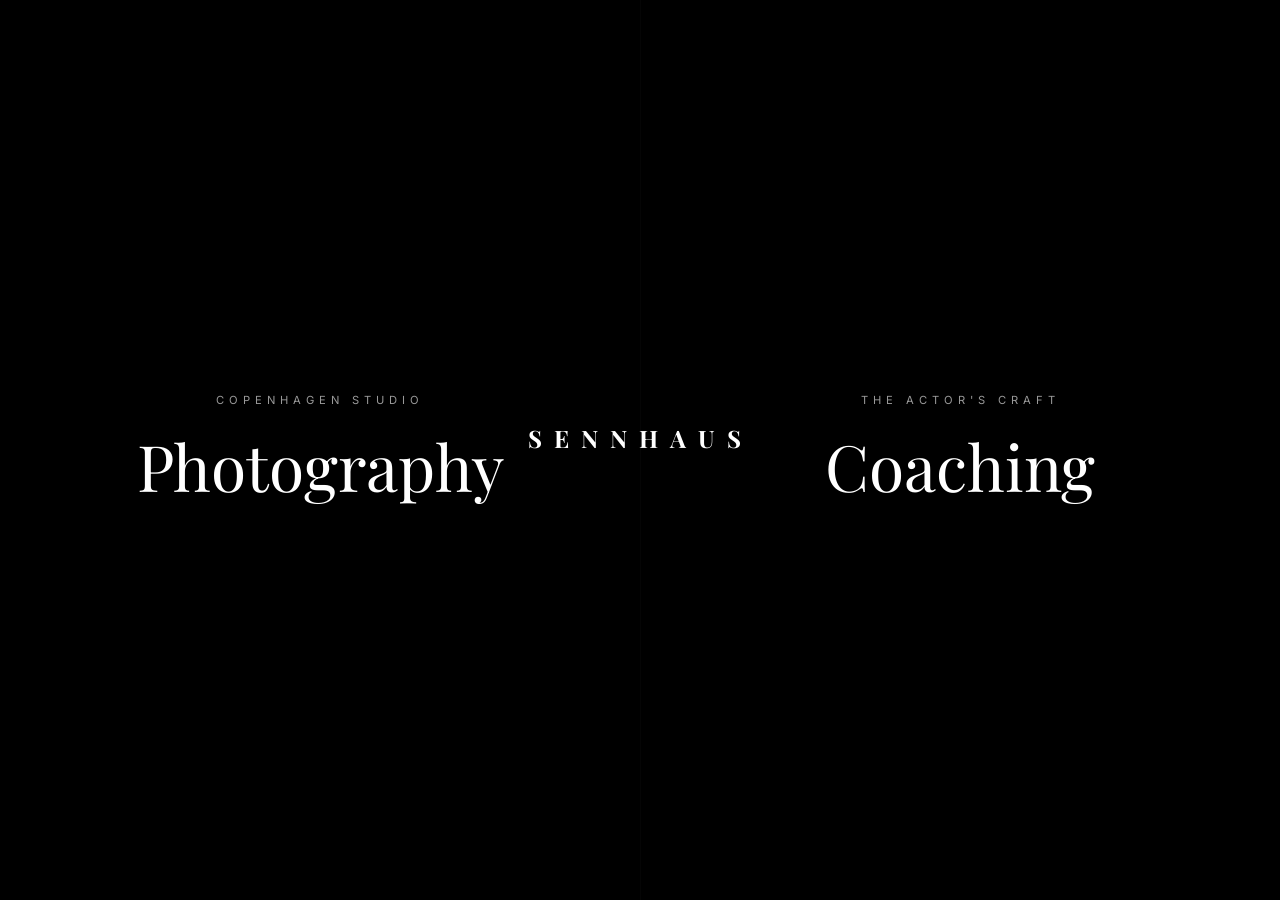
==== index.html @ 3a1277fb "Create index.html" ====
<!DOCTYPE html>
<html lang="en">
<head>
    <meta charset="UTF-8">
    <meta name="viewport" content="width=device-width, initial-scale=1.0">
    <title>Sennhaus | David Senn - Copenhagen</title>
    
    <link href="https://fonts.googleapis.com/css2?family=Playfair+Display:wght@400;700&family=Inter:wght@300;400;600&display=swap" rel="stylesheet">

    <style>
        :root {
            /* WARM PROFESSIONAL THEME */
            --primary-dark: #1B2621;   
            --bg-warm: #FDFCF0;        
            --accent-brass: #C5A880;   
            --accent-terracotta: #CD5C5C; 
            --text-main: #2A2A2A;
            --text-light: #FDFCF0;

            /* The "Luxury" Easing - Extremely slow start and finish */
            --ease-luxury: cubic-bezier(0.85, 0, 0.15, 1);
            --transition-main: 1.4s var(--ease-luxury);
            
            --theme-bg: var(--bg-warm);
            --theme-text: var(--text-main);
            --theme-accent: var(--accent-brass);
        }

        body.photography-mode { --theme-bg: var(--primary-dark); --theme-text: var(--text-light); --theme-accent: var(--accent-brass); }
        body.coaching-mode { --theme-bg: var(--bg-warm); --theme-text: var(--text-main); --theme-accent: var(--accent-terracotta); }

        * { margin: 0; padding: 0; box-sizing: border-box; }
        body { font-family: 'Inter', sans-serif; background-color: var(--theme-bg); color: var(--theme-text); transition: background-color 1.2s ease; overflow-x: hidden; }

        /* --- THE CINEMATIC GATEWAY --- */
        #gateway {
            display: flex; height: 100vh; width: 100%; position: fixed; top: 0; left: 0; z-index: 4000;
            background: #000; transition: transform 1.6s var(--ease-luxury);
        }

        /* Fixed logo behavior */
        .gateway-brand {
            position: absolute; top: 50%; left: 50%; transform: translate(-50%, -50%);
            z-index: 4005; pointer-events: none; text-align: center;
            transition: all var(--transition-main);
        }
        .gateway-brand h1 {
            font-family: 'Playfair Display', serif; font-size: 1.5rem; color: white;
            letter-spacing: 12px; text-transform: uppercase;
        }

        /* Move logo when hovering sides */
        #gateway:has(.photo-side:hover) .gateway-brand { transform: translate(15%, -50%); opacity: 0.3; }
        #gateway:has(.coach-side:hover) .gateway-brand { transform: translate(-115%, -50%); opacity: 0.3; }

        .gateway-side {
            flex: 1; position: relative; display: flex; flex-direction: column; 
            justify-content: center; align-items: center; cursor: pointer; overflow: hidden;
            transition: flex var(--transition-main);
        }
        .gateway-side:hover { flex: 1.6; }

        .gate-bg {
            position: absolute; top: 0; left: 0; width: 100%; height: 100%;
            background-size: cover; background-position: center;
            transition: transform var(--transition-main), filter var(--transition-main);
            z-index: 1; filter: brightness(0.4) grayscale(100%);
        }
        .gateway-side:hover .gate-bg { transform: scale(1.1); filter: brightness(0.6) grayscale(0%); }

        .gate-content { position: relative; z-index: 2; text-align: center; color: white; }
        .gate-content p { text-transform: uppercase; letter-spacing: 5px; font-size: 0.7rem; margin-bottom: 1rem; opacity: 0.6; }
        .gate-content h2 { font-family: 'Playfair Display', serif; font-size: 4rem; font-weight: 400; }

        .photo-side .gate-bg { background-image: url('https://images.unsplash.com/photo-1492633423870-43d1cd2775eb?auto=format&fit=crop&w=1600&q=80'); }
        .coach-side .gate-bg { background-image: url('https://images.unsplash.com/photo-1507679799987-c73779587ccf?auto=format&fit=crop&w=1600&q=80'); border-left: 1px solid rgba(255,255,255,0.05); }

        /* --- DYNAMIC NAVIGATION --- */
        nav {
            position: fixed; top: 0; width: 100%; z-index: 3000;
            padding: 2.5rem 4rem; display: flex; justify-content: space-between; align-items: center;
            background: var(--theme-bg); border-bottom: 1px solid rgba(128,128,128,0.1);
            opacity: 0; transform: translateY(-20px); transition: 1s var(--ease-luxury);
        }
        nav.visible { opacity: 1; transform: translateY(0); }

        .nav-logo { font-family: 'Playfair Display', serif; font-size: 1.4rem; letter-spacing: 4px; color: var(--theme-accent); font-weight: 700; cursor: pointer; }
        .nav-links { display: flex; list-style: none; gap: 3rem; }
        .nav-links a { text-decoration: none; color: var(--theme-text); font-size: 0.75rem; text-transform: uppercase; letter-spacing: 2px; opacity: 0.5; transition: 0.3s; }
        .nav-links a.active { opacity: 1; color: var(--theme-accent); border-bottom: 1px solid var(--theme-accent); padding-bottom: 5px; }
        .nav-switch { border: 1px solid var(--theme-accent); padding: 8px 20px; border-radius: 2px; font-style: italic; opacity: 1 !important; }

        /* --- PAGE CONTENT POPULATION --- */
        .page-content { display: none; padding: 180px 10% 100px; min-height: 100vh; max-width: 1300px; margin: 0 auto; animation: contentReveal 1.2s var(--ease-luxury); }
        .page-content.active { display: block; }

        @keyframes contentReveal { from { opacity: 0; transform: translateY(40px); } to { opacity: 1; transform: translateY(0); } }

        h1 { font-family: 'Playfair Display', serif; font-size: 4.5rem; margin-bottom: 1.5rem; }
        .intro { font-size: 1.2rem; line-height: 1.8; opacity: 0.8; max-width: 750px; margin-bottom: 5rem; }

        /* Grid layouts */
        .grid-2 { display: grid; grid-template-columns: 1fr 1fr; gap: 60px; margin-bottom: 6rem; }
        .card { padding: 50px; border: 1px solid rgba(128,128,128,0.15); background: rgba(128,128,128,0.02); }
        .card h3 { font-family: 'Playfair Display', serif; font-size: 2rem; margin-bottom: 1rem; }
        .price-tag { color: var(--theme-accent); font-size: 1.6rem; font-family: 'Playfair Display', serif; margin-bottom: 1.5rem; display: block; }
        
        /* Portfolio Section */
        .masonry { columns: 2; column-gap: 20px; }
        .masonry img { width: 100%; margin-bottom: 20px; filter: grayscale(100%); transition: 1s; }
        .masonry img:hover { filter: grayscale(0%); }

        /* Form Styling */
        .booking-form { max-width: 600px; }
        input, select, textarea { 
            width: 100%; padding: 1.2rem; background: transparent; 
            border: 1px solid rgba(128,128,128,0.3); color: var(--theme-text);
            margin-bottom: 1.5rem; font-family: 'Inter';
        }
        button.submit-btn { 
            background: var(--theme-accent); color: white; border: none; 
            padding: 1.2rem 3rem; text-transform: uppercase; letter-spacing: 3px; cursor: pointer;
        }

        footer { padding: 6rem 10% 3rem; text-align: center; opacity: 0.4; font-size: 0.7rem; letter-spacing: 4px; }

        @media (max-width: 900px) { h1 { font-size: 3rem; } .grid-2 { grid-template-columns: 1fr; } .gateway-brand { display: none; } }
    </style>
</head>
<body>

    <div id="gateway">
        <div class="gateway-brand"><h1>Sennhaus</h1></div>
        
        <div class="gateway-side photo-side" onclick="enterEcosystem('photography')">
            <div class="gate-bg"></div>
            <div class="gate-content">
                <p>Copenhagen Studio</p>
                <h2>Photography</h2>
            </div>
        </div>

        <div class="gateway-side coach-side" onclick="enterEcosystem('coaching')">
            <div class="gate-bg"></div>
            <div class="gate-content">
                <p>The Actor's Craft</p>
                <h2>Coaching</h2>
            </div>
        </div>
    </div>

    <nav id="mainNav">
        <div class="nav-logo" onclick="resetToGateway()">SENNHAUS</div>
        <ul class="nav-links" id="navContainer"></ul>
    </nav>

    <main id="p-wing">
        <div id="p-portfolio" class="page-content">
            <h1>Portfolio</h1>
            <p class="intro">Headshots are not about the camera; they are about the connection. My goal is to capture the specific energy that gets you noticed by casting directors across Scandinavia and Europe.</p>
            <div class="masonry">
                <img src="https://images.unsplash.com/photo-1506794778202-cad84cf45f1d?auto=format&fit=crop&w=800&q=80">
                <img src="https://images.unsplash.com/photo-1534528741775-53994a69daeb?auto=format&fit=crop&w=800&q=80">
                <img src="https://images.unsplash.com/photo-1507003211169-0a1dd7228f2d?auto=format&fit=crop&w=800&q=80">
                <img src="https://images.unsplash.com/photo-1544005313-94ddf0286df2?auto=format&fit=crop&w=800&q=80">
            </div>
        </div>

        <div id="p-booking" class="page-content">
            <h1>Book a Session</h1>
            <div class="grid-2">
                <div>
                    <p class="intro">Select your package and preferred month. I will contact you within 24 hours to finalize the date.</p>
                    <div class="card">
                        <h3>The Professional</h3>
                        <span class="price-tag">3.800 DKK</span>
                        <ul style="list-style:none; opacity: 0.7; line-height: 2;">
                            <li>3 Hours Studio & Location</li>
                            <li>Unlimited Wardrobe Changes</li>
                            <li>6 Fine-art Retouched Images</li>
                            <li>Online Preview Gallery</li>
                        </ul>
                    </div>
                </div>
                <form class="booking-form">
                    <input type="text" placeholder="Full Name">
                    <input type="email" placeholder="Email Address">
                    <select>
                        <option>The Essential (2.400 DKK)</option>
                        <option>The Professional (3.800 DKK)</option>
                        <option>The Portfolio (5.500 DKK)</option>
                    </select>
                    <textarea placeholder="Tell me about your casting type or specific goals for this session..." rows="5"></textarea>
                    <button class="submit-btn">Request Session</button>
                </form>
            </div>
        </div>
    </main>

    <main id="c-wing">
        <div id="c-training" class="page-content">
            <h1>Private Coaching</h1>
            <p class="intro">Training is the difference between an audition that 'goes well' and one that 'books.' I work with actors to strip away habit and find the visceral truth of the text.</p>
            <div class="grid-2">
                <div class="card">
                    <h3>Audition Technique</h3>
                    <p style="margin-bottom: 20px;">Break down monologues or scenes with a focus on intention, environment, and relationship.</p>
                    <span class="price-tag">850 DKK / Hour</span>
                </div>
                <div class="card">
                    <h3>Self-Tape Excellence</h3>
                    <p style="margin-bottom: 20px;">A professional studio setting with high-end audio/visuals and an experienced reader/coach.</p>
                    <span class="price-tag">1.200 DKK / 90m</span>
                </div>
            </div>
        </div>
    </main>

    <footer>&copy; 2026 Sennhaus | David Senn | Vesterbro, Copenhagen</footer>

    <script>
        const configs = {
            photography: {
                className: 'photography-mode',
                links: [
                    { text: 'Portfolio', id: 'p-portfolio' },
                    { text: 'Book Session', id: 'p-booking' },
                    { text: 'Acting Coaching →', isSwitch: true, target: 'coaching' }
                ]
            },
            coaching: {
                className: 'coaching-mode',
                links: [
                    { text: 'Training', id: 'c-training' },
                    { text: 'Testimonials', id: 'c-testimonials' },
                    { text: 'Photography →', isSwitch: true, target: 'photography' }
                ]
            }
        };

        function enterEcosystem(eco) {
            const config = configs[eco];
            document.body.className = config.className;
            document.getElementById('gateway').style.transform = 'translateY(-100%)';
            
            setTimeout(() => {
                document.getElementById('mainNav').classList.add('visible');
                buildNav(eco);
                showPage(config.links[0].id);
            }, 600);
        }

        function buildNav(eco) {
            const nav = document.getElementById('navContainer');
            nav.innerHTML = configs[eco].links.map(link => {
                if(link.isSwitch) return `<li><a href="#" class="nav-switch" onclick="enterEcosystem('${link.target}')">${link.text}</a></li>`;
                return `<li><a href="#" id="nav-btn-${link.id}" onclick="showPage('${link.id}')">${link.text}</a></li>`;
            }).join('');
        }

        function showPage(pageId) {
            document.querySelectorAll('.page-content').forEach(p => p.classList.remove('active'));
            document.querySelectorAll('.nav-links a').forEach(a => a.classList.remove('active'));

            const target = document.getElementById(pageId);
            if(target) target.classList.add('active');

            const navBtn = document.getElementById(`nav-btn-${pageId}`);
            if(navBtn) navBtn.classList.add('active');
            window.scrollTo(0,0);
        }

        function resetToGateway() {
            document.getElementById('gateway').style.transform = 'translateY(0)';
            document.getElementById('mainNav').classList.remove('visible');
            document.body.className = '';
        }
    </script>
</body>
</html>
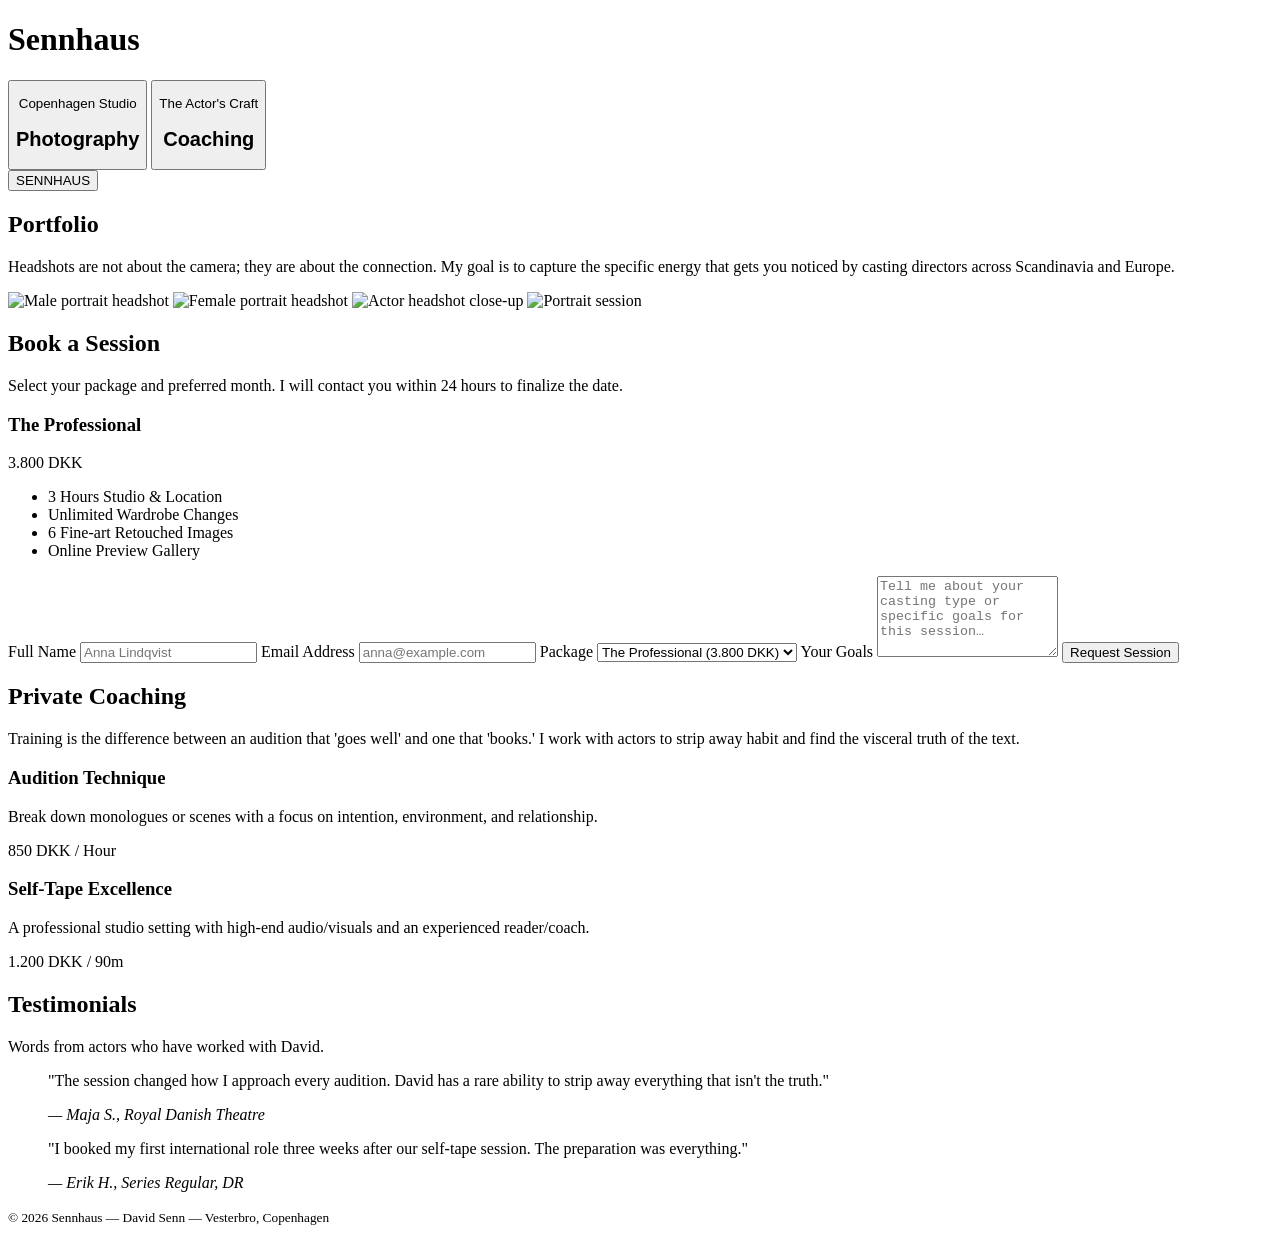
==== commit 306bdbb2: "Add files via upload" ====
--- a/index.html
+++ b/index.html
@@ -3,170 +3,64 @@
 <head>
     <meta charset="UTF-8">
     <meta name="viewport" content="width=device-width, initial-scale=1.0">
-    <title>Sennhaus | David Senn - Copenhagen</title>
-    
-    <link href="https://fonts.googleapis.com/css2?family=Playfair+Display:wght@400;700&family=Inter:wght@300;400;600&display=swap" rel="stylesheet">
-
-    <style>
-        :root {
-            /* WARM PROFESSIONAL THEME */
-            --primary-dark: #1B2621;   
-            --bg-warm: #FDFCF0;        
-            --accent-brass: #C5A880;   
-            --accent-terracotta: #CD5C5C; 
-            --text-main: #2A2A2A;
-            --text-light: #FDFCF0;
-
-            /* The "Luxury" Easing - Extremely slow start and finish */
-            --ease-luxury: cubic-bezier(0.85, 0, 0.15, 1);
-            --transition-main: 1.4s var(--ease-luxury);
-            
-            --theme-bg: var(--bg-warm);
-            --theme-text: var(--text-main);
-            --theme-accent: var(--accent-brass);
-        }
-
-        body.photography-mode { --theme-bg: var(--primary-dark); --theme-text: var(--text-light); --theme-accent: var(--accent-brass); }
-        body.coaching-mode { --theme-bg: var(--bg-warm); --theme-text: var(--text-main); --theme-accent: var(--accent-terracotta); }
-
-        * { margin: 0; padding: 0; box-sizing: border-box; }
-        body { font-family: 'Inter', sans-serif; background-color: var(--theme-bg); color: var(--theme-text); transition: background-color 1.2s ease; overflow-x: hidden; }
-
-        /* --- THE CINEMATIC GATEWAY --- */
-        #gateway {
-            display: flex; height: 100vh; width: 100%; position: fixed; top: 0; left: 0; z-index: 4000;
-            background: #000; transition: transform 1.6s var(--ease-luxury);
-        }
-
-        /* Fixed logo behavior */
-        .gateway-brand {
-            position: absolute; top: 50%; left: 50%; transform: translate(-50%, -50%);
-            z-index: 4005; pointer-events: none; text-align: center;
-            transition: all var(--transition-main);
-        }
-        .gateway-brand h1 {
-            font-family: 'Playfair Display', serif; font-size: 1.5rem; color: white;
-            letter-spacing: 12px; text-transform: uppercase;
-        }
-
-        /* Move logo when hovering sides */
-        #gateway:has(.photo-side:hover) .gateway-brand { transform: translate(15%, -50%); opacity: 0.3; }
-        #gateway:has(.coach-side:hover) .gateway-brand { transform: translate(-115%, -50%); opacity: 0.3; }
-
-        .gateway-side {
-            flex: 1; position: relative; display: flex; flex-direction: column; 
-            justify-content: center; align-items: center; cursor: pointer; overflow: hidden;
-            transition: flex var(--transition-main);
-        }
-        .gateway-side:hover { flex: 1.6; }
-
-        .gate-bg {
-            position: absolute; top: 0; left: 0; width: 100%; height: 100%;
-            background-size: cover; background-position: center;
-            transition: transform var(--transition-main), filter var(--transition-main);
-            z-index: 1; filter: brightness(0.4) grayscale(100%);
-        }
-        .gateway-side:hover .gate-bg { transform: scale(1.1); filter: brightness(0.6) grayscale(0%); }
-
-        .gate-content { position: relative; z-index: 2; text-align: center; color: white; }
-        .gate-content p { text-transform: uppercase; letter-spacing: 5px; font-size: 0.7rem; margin-bottom: 1rem; opacity: 0.6; }
-        .gate-content h2 { font-family: 'Playfair Display', serif; font-size: 4rem; font-weight: 400; }
-
-        .photo-side .gate-bg { background-image: url('https://images.unsplash.com/photo-1492633423870-43d1cd2775eb?auto=format&fit=crop&w=1600&q=80'); }
-        .coach-side .gate-bg { background-image: url('https://images.unsplash.com/photo-1507679799987-c73779587ccf?auto=format&fit=crop&w=1600&q=80'); border-left: 1px solid rgba(255,255,255,0.05); }
-
-        /* --- DYNAMIC NAVIGATION --- */
-        nav {
-            position: fixed; top: 0; width: 100%; z-index: 3000;
-            padding: 2.5rem 4rem; display: flex; justify-content: space-between; align-items: center;
-            background: var(--theme-bg); border-bottom: 1px solid rgba(128,128,128,0.1);
-            opacity: 0; transform: translateY(-20px); transition: 1s var(--ease-luxury);
-        }
-        nav.visible { opacity: 1; transform: translateY(0); }
-
-        .nav-logo { font-family: 'Playfair Display', serif; font-size: 1.4rem; letter-spacing: 4px; color: var(--theme-accent); font-weight: 700; cursor: pointer; }
-        .nav-links { display: flex; list-style: none; gap: 3rem; }
-        .nav-links a { text-decoration: none; color: var(--theme-text); font-size: 0.75rem; text-transform: uppercase; letter-spacing: 2px; opacity: 0.5; transition: 0.3s; }
-        .nav-links a.active { opacity: 1; color: var(--theme-accent); border-bottom: 1px solid var(--theme-accent); padding-bottom: 5px; }
-        .nav-switch { border: 1px solid var(--theme-accent); padding: 8px 20px; border-radius: 2px; font-style: italic; opacity: 1 !important; }
-
-        /* --- PAGE CONTENT POPULATION --- */
-        .page-content { display: none; padding: 180px 10% 100px; min-height: 100vh; max-width: 1300px; margin: 0 auto; animation: contentReveal 1.2s var(--ease-luxury); }
-        .page-content.active { display: block; }
-
-        @keyframes contentReveal { from { opacity: 0; transform: translateY(40px); } to { opacity: 1; transform: translateY(0); } }
-
-        h1 { font-family: 'Playfair Display', serif; font-size: 4.5rem; margin-bottom: 1.5rem; }
-        .intro { font-size: 1.2rem; line-height: 1.8; opacity: 0.8; max-width: 750px; margin-bottom: 5rem; }
-
-        /* Grid layouts */
-        .grid-2 { display: grid; grid-template-columns: 1fr 1fr; gap: 60px; margin-bottom: 6rem; }
-        .card { padding: 50px; border: 1px solid rgba(128,128,128,0.15); background: rgba(128,128,128,0.02); }
-        .card h3 { font-family: 'Playfair Display', serif; font-size: 2rem; margin-bottom: 1rem; }
-        .price-tag { color: var(--theme-accent); font-size: 1.6rem; font-family: 'Playfair Display', serif; margin-bottom: 1.5rem; display: block; }
-        
-        /* Portfolio Section */
-        .masonry { columns: 2; column-gap: 20px; }
-        .masonry img { width: 100%; margin-bottom: 20px; filter: grayscale(100%); transition: 1s; }
-        .masonry img:hover { filter: grayscale(0%); }
-
-        /* Form Styling */
-        .booking-form { max-width: 600px; }
-        input, select, textarea { 
-            width: 100%; padding: 1.2rem; background: transparent; 
-            border: 1px solid rgba(128,128,128,0.3); color: var(--theme-text);
-            margin-bottom: 1.5rem; font-family: 'Inter';
-        }
-        button.submit-btn { 
-            background: var(--theme-accent); color: white; border: none; 
-            padding: 1.2rem 3rem; text-transform: uppercase; letter-spacing: 3px; cursor: pointer;
-        }
-
-        footer { padding: 6rem 10% 3rem; text-align: center; opacity: 0.4; font-size: 0.7rem; letter-spacing: 4px; }
-
-        @media (max-width: 900px) { h1 { font-size: 3rem; } .grid-2 { grid-template-columns: 1fr; } .gateway-brand { display: none; } }
-    </style>
+    <title>Sennhaus | David Senn — Copenhagen</title>
+    <link rel="preconnect" href="https://fonts.googleapis.com">
+    <link rel="preconnect" href="https://fonts.gstatic.com" crossorigin>
+    <link href="https://fonts.googleapis.com/css2?family=Playfair+Display:wght@400;700&family=DM+Sans:wght@300;400;500&display=swap" rel="stylesheet">
+    <link rel="stylesheet" href="css/styles.css">
 </head>
 <body>
 
-    <div id="gateway">
-        <div class="gateway-brand"><h1>Sennhaus</h1></div>
-        
-        <div class="gateway-side photo-side" onclick="enterEcosystem('photography')">
-            <div class="gate-bg"></div>
+    <!-- ═══════════════════════════════════════════
+         GATEWAY — Split-screen entry point
+    ═══════════════════════════════════════════ -->
+    <div id="gateway" role="dialog" aria-label="Choose a section">
+        <div class="gateway-brand" aria-hidden="true">
+            <h1>Sennhaus</h1>
+        </div>
+
+        <button class="gateway-side photo-side" onclick="enterEcosystem('photography')" aria-label="Enter Photography section">
+            <div class="gate-bg" aria-hidden="true"></div>
             <div class="gate-content">
                 <p>Copenhagen Studio</p>
                 <h2>Photography</h2>
             </div>
-        </div>
+        </button>
 
-        <div class="gateway-side coach-side" onclick="enterEcosystem('coaching')">
-            <div class="gate-bg"></div>
+        <button class="gateway-side coach-side" onclick="enterEcosystem('coaching')" aria-label="Enter Coaching section">
+            <div class="gate-bg" aria-hidden="true"></div>
             <div class="gate-content">
                 <p>The Actor's Craft</p>
                 <h2>Coaching</h2>
             </div>
-        </div>
+        </button>
     </div>
 
-    <nav id="mainNav">
-        <div class="nav-logo" onclick="resetToGateway()">SENNHAUS</div>
-        <ul class="nav-links" id="navContainer"></ul>
+    <!-- ═══════════════════════════════════════════
+         NAVIGATION
+    ═══════════════════════════════════════════ -->
+    <nav id="mainNav" aria-label="Main navigation">
+        <button class="nav-logo" onclick="resetToGateway()" aria-label="Return to home">SENNHAUS</button>
+        <ul class="nav-links" id="navContainer" role="list"></ul>
     </nav>
 
+    <!-- ═══════════════════════════════════════════
+         PHOTOGRAPHY WING
+    ═══════════════════════════════════════════ -->
     <main id="p-wing">
-        <div id="p-portfolio" class="page-content">
+
+        <section id="p-portfolio" class="page-content" aria-label="Portfolio">
             <h1>Portfolio</h1>
             <p class="intro">Headshots are not about the camera; they are about the connection. My goal is to capture the specific energy that gets you noticed by casting directors across Scandinavia and Europe.</p>
-            <div class="masonry">
-                <img src="https://images.unsplash.com/photo-1506794778202-cad84cf45f1d?auto=format&fit=crop&w=800&q=80">
-                <img src="https://images.unsplash.com/photo-1534528741775-53994a69daeb?auto=format&fit=crop&w=800&q=80">
-                <img src="https://images.unsplash.com/photo-1507003211169-0a1dd7228f2d?auto=format&fit=crop&w=800&q=80">
-                <img src="https://images.unsplash.com/photo-1544005313-94ddf0286df2?auto=format&fit=crop&w=800&q=80">
+            <div class="masonry" role="list">
+                <img src="https://images.unsplash.com/photo-1506794778202-cad84cf45f1d?auto=format&fit=crop&w=800&q=80" alt="Male portrait headshot" loading="lazy">
+                <img src="https://images.unsplash.com/photo-1534528741775-53994a69daeb?auto=format&fit=crop&w=800&q=80" alt="Female portrait headshot" loading="lazy">
+                <img src="https://images.unsplash.com/photo-1507003211169-0a1dd7228f2d?auto=format&fit=crop&w=800&q=80" alt="Actor headshot close-up" loading="lazy">
+                <img src="https://images.unsplash.com/photo-1544005313-94ddf0286df2?auto=format&fit=crop&w=800&q=80" alt="Portrait session" loading="lazy">
             </div>
-        </div>
+        </section>
 
-        <div id="p-booking" class="page-content">
+        <section id="p-booking" class="page-content" aria-label="Book a session">
             <h1>Book a Session</h1>
             <div class="grid-2">
                 <div>
@@ -174,107 +68,81 @@
                     <div class="card">
                         <h3>The Professional</h3>
                         <span class="price-tag">3.800 DKK</span>
-                        <ul style="list-style:none; opacity: 0.7; line-height: 2;">
-                            <li>3 Hours Studio & Location</li>
+                        <ul class="feature-list">
+                            <li>3 Hours Studio &amp; Location</li>
                             <li>Unlimited Wardrobe Changes</li>
                             <li>6 Fine-art Retouched Images</li>
                             <li>Online Preview Gallery</li>
                         </ul>
                     </div>
                 </div>
-                <form class="booking-form">
-                    <input type="text" placeholder="Full Name">
-                    <input type="email" placeholder="Email Address">
-                    <select>
+                <form class="booking-form" novalidate>
+                    <label class="form-label" for="name">Full Name</label>
+                    <input id="name" type="text" name="name" placeholder="Anna Lindqvist" autocomplete="name" required>
+
+                    <label class="form-label" for="email">Email Address</label>
+                    <input id="email" type="email" name="email" placeholder="anna@example.com" autocomplete="email" required>
+
+                    <label class="form-label" for="package">Package</label>
+                    <select id="package" name="package">
                         <option>The Essential (2.400 DKK)</option>
-                        <option>The Professional (3.800 DKK)</option>
+                        <option selected>The Professional (3.800 DKK)</option>
                         <option>The Portfolio (5.500 DKK)</option>
                     </select>
-                    <textarea placeholder="Tell me about your casting type or specific goals for this session..." rows="5"></textarea>
-                    <button class="submit-btn">Request Session</button>
+
+                    <label class="form-label" for="goals">Your Goals</label>
+                    <textarea id="goals" name="goals" placeholder="Tell me about your casting type or specific goals for this session…" rows="5"></textarea>
+
+                    <button type="submit" class="submit-btn">Request Session</button>
                 </form>
             </div>
-        </div>
+        </section>
+
     </main>
 
+    <!-- ═══════════════════════════════════════════
+         COACHING WING
+    ═══════════════════════════════════════════ -->
     <main id="c-wing">
-        <div id="c-training" class="page-content">
+
+        <section id="c-training" class="page-content" aria-label="Private coaching">
             <h1>Private Coaching</h1>
             <p class="intro">Training is the difference between an audition that 'goes well' and one that 'books.' I work with actors to strip away habit and find the visceral truth of the text.</p>
             <div class="grid-2">
                 <div class="card">
                     <h3>Audition Technique</h3>
-                    <p style="margin-bottom: 20px;">Break down monologues or scenes with a focus on intention, environment, and relationship.</p>
+                    <p class="card-body">Break down monologues or scenes with a focus on intention, environment, and relationship.</p>
                     <span class="price-tag">850 DKK / Hour</span>
                 </div>
                 <div class="card">
                     <h3>Self-Tape Excellence</h3>
-                    <p style="margin-bottom: 20px;">A professional studio setting with high-end audio/visuals and an experienced reader/coach.</p>
+                    <p class="card-body">A professional studio setting with high-end audio/visuals and an experienced reader/coach.</p>
                     <span class="price-tag">1.200 DKK / 90m</span>
                 </div>
             </div>
-        </div>
+        </section>
+
+        <section id="c-testimonials" class="page-content" aria-label="Testimonials">
+            <h1>Testimonials</h1>
+            <p class="intro">Words from actors who have worked with David.</p>
+            <div class="grid-2">
+                <blockquote class="card testimonial">
+                    <p class="testimonial-quote">"The session changed how I approach every audition. David has a rare ability to strip away everything that isn't the truth."</p>
+                    <cite class="testimonial-credit">— Maja S., Royal Danish Theatre</cite>
+                </blockquote>
+                <blockquote class="card testimonial">
+                    <p class="testimonial-quote">"I booked my first international role three weeks after our self-tape session. The preparation was everything."</p>
+                    <cite class="testimonial-credit">— Erik H., Series Regular, DR</cite>
+                </blockquote>
+            </div>
+        </section>
+
     </main>
 
-    <footer>&copy; 2026 Sennhaus | David Senn | Vesterbro, Copenhagen</footer>
+    <footer>
+        <small>&copy; 2026 Sennhaus &mdash; David Senn &mdash; Vesterbro, Copenhagen</small>
+    </footer>
 
-    <script>
-        const configs = {
-            photography: {
-                className: 'photography-mode',
-                links: [
-                    { text: 'Portfolio', id: 'p-portfolio' },
-                    { text: 'Book Session', id: 'p-booking' },
-                    { text: 'Acting Coaching →', isSwitch: true, target: 'coaching' }
-                ]
-            },
-            coaching: {
-                className: 'coaching-mode',
-                links: [
-                    { text: 'Training', id: 'c-training' },
-                    { text: 'Testimonials', id: 'c-testimonials' },
-                    { text: 'Photography →', isSwitch: true, target: 'photography' }
-                ]
-            }
-        };
-
-        function enterEcosystem(eco) {
-            const config = configs[eco];
-            document.body.className = config.className;
-            document.getElementById('gateway').style.transform = 'translateY(-100%)';
-            
-            setTimeout(() => {
-                document.getElementById('mainNav').classList.add('visible');
-                buildNav(eco);
-                showPage(config.links[0].id);
-            }, 600);
-        }
-
-        function buildNav(eco) {
-            const nav = document.getElementById('navContainer');
-            nav.innerHTML = configs[eco].links.map(link => {
-                if(link.isSwitch) return `<li><a href="#" class="nav-switch" onclick="enterEcosystem('${link.target}')">${link.text}</a></li>`;
-                return `<li><a href="#" id="nav-btn-${link.id}" onclick="showPage('${link.id}')">${link.text}</a></li>`;
-            }).join('');
-        }
-
-        function showPage(pageId) {
-            document.querySelectorAll('.page-content').forEach(p => p.classList.remove('active'));
-            document.querySelectorAll('.nav-links a').forEach(a => a.classList.remove('active'));
-
-            const target = document.getElementById(pageId);
-            if(target) target.classList.add('active');
-
-            const navBtn = document.getElementById(`nav-btn-${pageId}`);
-            if(navBtn) navBtn.classList.add('active');
-            window.scrollTo(0,0);
-        }
-
-        function resetToGateway() {
-            document.getElementById('gateway').style.transform = 'translateY(0)';
-            document.getElementById('mainNav').classList.remove('visible');
-            document.body.className = '';
-        }
-    </script>
+    <script src="js/app.js"></script>
 </body>
 </html>
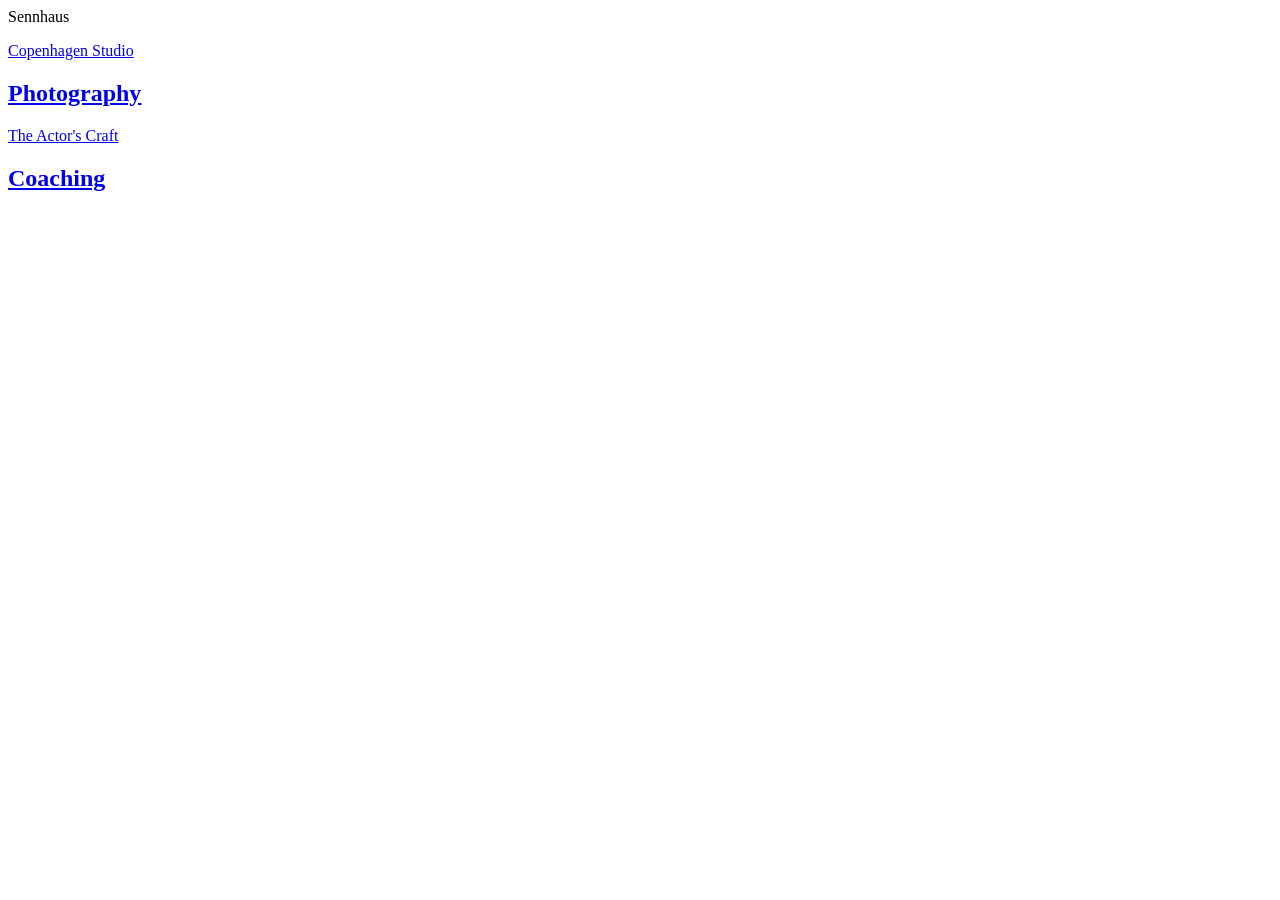
==== commit 8693887b: "Add files via upload" ====
--- a/index.html
+++ b/index.html
@@ -11,138 +11,28 @@
 </head>
 <body>
 
-    <!-- ═══════════════════════════════════════════
-         GATEWAY — Split-screen entry point
-    ═══════════════════════════════════════════ -->
-    <div id="gateway" role="dialog" aria-label="Choose a section">
+    <div id="gateway">
         <div class="gateway-brand" aria-hidden="true">
-            <h1>Sennhaus</h1>
+            <span>Sennhaus</span>
         </div>
 
-        <button class="gateway-side photo-side" onclick="enterEcosystem('photography')" aria-label="Enter Photography section">
-            <div class="gate-bg" aria-hidden="true"></div>
+        <a class="gateway-side photo-side" href="photography/portfolio.html" aria-label="Enter Photography section">
+            <div class="gate-bg"></div>
             <div class="gate-content">
                 <p>Copenhagen Studio</p>
                 <h2>Photography</h2>
             </div>
-        </button>
+        </a>
 
-        <button class="gateway-side coach-side" onclick="enterEcosystem('coaching')" aria-label="Enter Coaching section">
-            <div class="gate-bg" aria-hidden="true"></div>
+        <a class="gateway-side coach-side" href="coaching/training.html" aria-label="Enter Coaching section">
+            <div class="gate-bg"></div>
             <div class="gate-content">
                 <p>The Actor's Craft</p>
                 <h2>Coaching</h2>
             </div>
-        </button>
+        </a>
     </div>
 
-    <!-- ═══════════════════════════════════════════
-         NAVIGATION
-    ═══════════════════════════════════════════ -->
-    <nav id="mainNav" aria-label="Main navigation">
-        <button class="nav-logo" onclick="resetToGateway()" aria-label="Return to home">SENNHAUS</button>
-        <ul class="nav-links" id="navContainer" role="list"></ul>
-    </nav>
-
-    <!-- ═══════════════════════════════════════════
-         PHOTOGRAPHY WING
-    ═══════════════════════════════════════════ -->
-    <main id="p-wing">
-
-        <section id="p-portfolio" class="page-content" aria-label="Portfolio">
-            <h1>Portfolio</h1>
-            <p class="intro">Headshots are not about the camera; they are about the connection. My goal is to capture the specific energy that gets you noticed by casting directors across Scandinavia and Europe.</p>
-            <div class="masonry" role="list">
-                <img src="https://images.unsplash.com/photo-1506794778202-cad84cf45f1d?auto=format&fit=crop&w=800&q=80" alt="Male portrait headshot" loading="lazy">
-                <img src="https://images.unsplash.com/photo-1534528741775-53994a69daeb?auto=format&fit=crop&w=800&q=80" alt="Female portrait headshot" loading="lazy">
-                <img src="https://images.unsplash.com/photo-1507003211169-0a1dd7228f2d?auto=format&fit=crop&w=800&q=80" alt="Actor headshot close-up" loading="lazy">
-                <img src="https://images.unsplash.com/photo-1544005313-94ddf0286df2?auto=format&fit=crop&w=800&q=80" alt="Portrait session" loading="lazy">
-            </div>
-        </section>
-
-        <section id="p-booking" class="page-content" aria-label="Book a session">
-            <h1>Book a Session</h1>
-            <div class="grid-2">
-                <div>
-                    <p class="intro">Select your package and preferred month. I will contact you within 24 hours to finalize the date.</p>
-                    <div class="card">
-                        <h3>The Professional</h3>
-                        <span class="price-tag">3.800 DKK</span>
-                        <ul class="feature-list">
-                            <li>3 Hours Studio &amp; Location</li>
-                            <li>Unlimited Wardrobe Changes</li>
-                            <li>6 Fine-art Retouched Images</li>
-                            <li>Online Preview Gallery</li>
-                        </ul>
-                    </div>
-                </div>
-                <form class="booking-form" novalidate>
-                    <label class="form-label" for="name">Full Name</label>
-                    <input id="name" type="text" name="name" placeholder="Anna Lindqvist" autocomplete="name" required>
-
-                    <label class="form-label" for="email">Email Address</label>
-                    <input id="email" type="email" name="email" placeholder="anna@example.com" autocomplete="email" required>
-
-                    <label class="form-label" for="package">Package</label>
-                    <select id="package" name="package">
-                        <option>The Essential (2.400 DKK)</option>
-                        <option selected>The Professional (3.800 DKK)</option>
-                        <option>The Portfolio (5.500 DKK)</option>
-                    </select>
-
-                    <label class="form-label" for="goals">Your Goals</label>
-                    <textarea id="goals" name="goals" placeholder="Tell me about your casting type or specific goals for this session…" rows="5"></textarea>
-
-                    <button type="submit" class="submit-btn">Request Session</button>
-                </form>
-            </div>
-        </section>
-
-    </main>
-
-    <!-- ═══════════════════════════════════════════
-         COACHING WING
-    ═══════════════════════════════════════════ -->
-    <main id="c-wing">
-
-        <section id="c-training" class="page-content" aria-label="Private coaching">
-            <h1>Private Coaching</h1>
-            <p class="intro">Training is the difference between an audition that 'goes well' and one that 'books.' I work with actors to strip away habit and find the visceral truth of the text.</p>
-            <div class="grid-2">
-                <div class="card">
-                    <h3>Audition Technique</h3>
-                    <p class="card-body">Break down monologues or scenes with a focus on intention, environment, and relationship.</p>
-                    <span class="price-tag">850 DKK / Hour</span>
-                </div>
-                <div class="card">
-                    <h3>Self-Tape Excellence</h3>
-                    <p class="card-body">A professional studio setting with high-end audio/visuals and an experienced reader/coach.</p>
-                    <span class="price-tag">1.200 DKK / 90m</span>
-                </div>
-            </div>
-        </section>
-
-        <section id="c-testimonials" class="page-content" aria-label="Testimonials">
-            <h1>Testimonials</h1>
-            <p class="intro">Words from actors who have worked with David.</p>
-            <div class="grid-2">
-                <blockquote class="card testimonial">
-                    <p class="testimonial-quote">"The session changed how I approach every audition. David has a rare ability to strip away everything that isn't the truth."</p>
-                    <cite class="testimonial-credit">— Maja S., Royal Danish Theatre</cite>
-                </blockquote>
-                <blockquote class="card testimonial">
-                    <p class="testimonial-quote">"I booked my first international role three weeks after our self-tape session. The preparation was everything."</p>
-                    <cite class="testimonial-credit">— Erik H., Series Regular, DR</cite>
-                </blockquote>
-            </div>
-        </section>
-
-    </main>
-
-    <footer>
-        <small>&copy; 2026 Sennhaus &mdash; David Senn &mdash; Vesterbro, Copenhagen</small>
-    </footer>
-
-    <script src="js/app.js"></script>
+    <script src="js/gateway.js"></script>
 </body>
 </html>
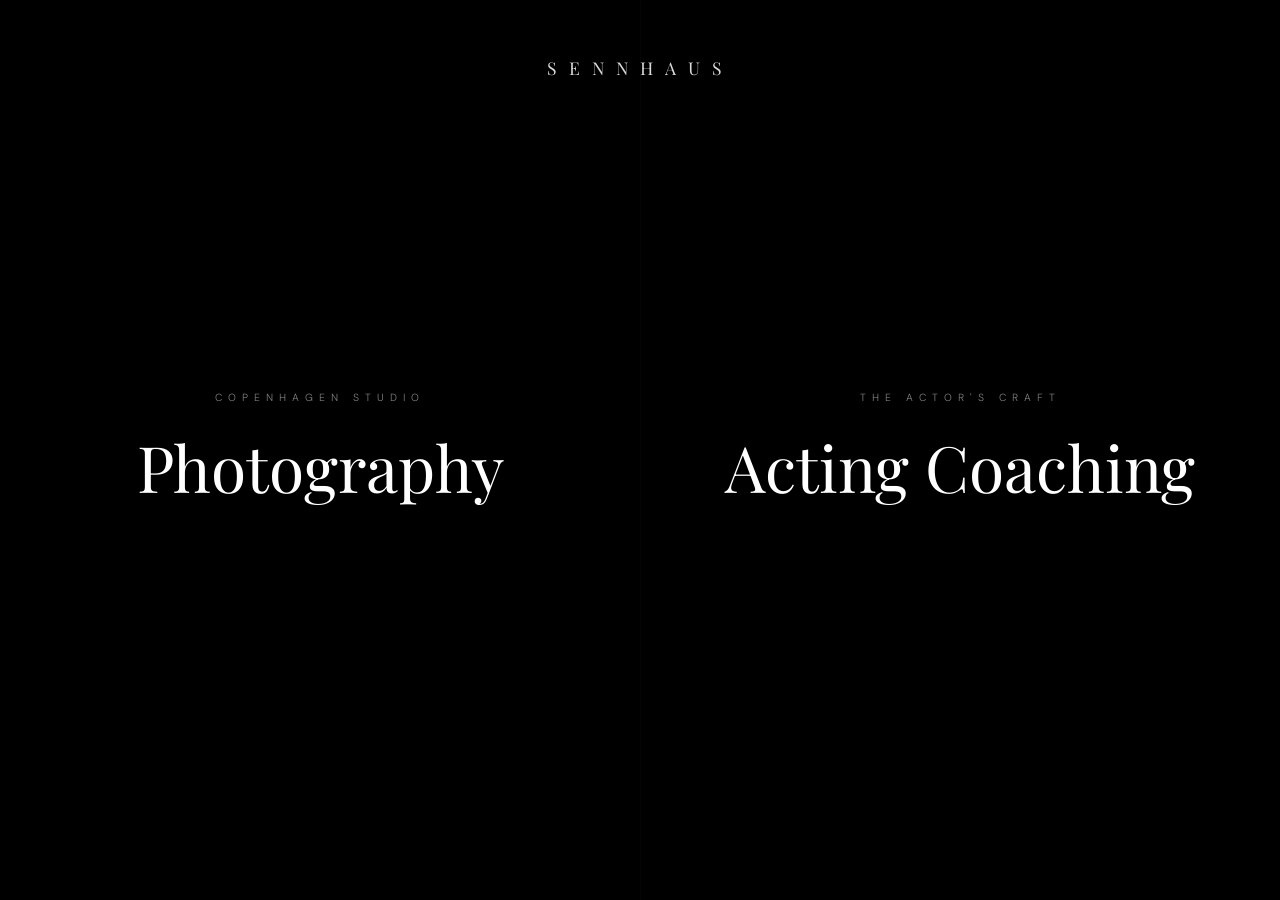
==== commit dcd185be: "Title fix, new pic, new color palette" ====
--- a/index.html
+++ b/index.html
@@ -28,7 +28,7 @@
             <div class="gate-bg"></div>
             <div class="gate-content">
                 <p>The Actor's Craft</p>
-                <h2>Coaching</h2>
+                <h2>Acting Coaching</h2>
             </div>
         </a>
     </div>
--- a/css/styles.css
+++ b/css/styles.css
@@ -0,0 +1,449 @@
+/* ═══════════════════════════════════════════════════════════
+   SENNHAUS — styles.css
+   Fonts: Playfair Display / DM Sans
+═══════════════════════════════════════════════════════════ */
+
+/* ── Design tokens ──────────────────────────────────────── */
+:root {
+    --dark:           #161410;
+    --warm-off-white: #F5F0E8;
+    --brass:          #B8965A;
+    --terracotta:     #B85C4A;
+    --text-muted:     0.7; /* Increased from 0.55 for WCAG Accessibility */
+
+    --ease-cinematic: cubic-bezier(0.76, 0, 0.24, 1);
+    
+    --bg:     var(--dark);
+    --fg:     #F5F0E8;
+    --accent: var(--brass);
+}
+
+*:focus-visible {
+    outline: 2px solid var(--accent);
+    outline-offset: 4px;
+}
+
+/* Acting Training pages override via <body class="coaching"> */
+body.coaching {
+    /* "The Studio" - A safe, trusting, rigorous space */
+    --bg:     #F2F2F0; /* A crisp, neutral studio wall (removes the spa yellow/peach) */
+    --fg:     #1C1E1C; /* Grounded charcoal, highly accessible but softer than pure black */
+    --accent: #4A5D4E; /* Muted studio green - universally signals 'safety' and 'growth' */
+}
+
+/* ── Reset ──────────────────────────────────────────────── */
+*, *::before, *::after { margin: 0; padding: 0; box-sizing: border-box; }
+
+body {
+    font-family: 'DM Sans', sans-serif;
+    font-weight: 300;
+    background-color: var(--bg);
+    color: var(--fg);
+    overflow-x: hidden;
+}
+
+img { display: block; max-width: 100%; }
+
+/* ── Typography ─────────────────────────────────────────── */
+h1 {
+    font-family: 'Playfair Display', serif;
+    font-size: clamp(2.8rem, 6vw, 5rem);
+    font-weight: 400;
+    line-height: 1.1;
+    letter-spacing: -0.02em;
+    margin-bottom: 1.5rem;
+}
+
+h3 {
+    font-family: 'Playfair Display', serif;
+    font-size: clamp(1.4rem, 2.5vw, 2rem);
+    font-weight: 400;
+    margin-bottom: 0.75rem;
+}
+
+.intro {
+    font-size: clamp(1rem, 1.5vw, 1.15rem);
+    line-height: 1.85;
+    opacity: var(--text-muted);
+    max-width: 680px;
+    margin-bottom: 4rem;
+}
+
+
+/* ═══════════════════════════════════════════════════════════
+   GATEWAY  (index.html only)
+═══════════════════════════════════════════════════════════ */
+#gateway {
+    display: flex;
+    height: 100dvh;
+    width: 100%;
+    background: #000;
+    position: relative;
+}
+
+/* EDITORIAL TOP ANCHOR: Calm, static, high-end */
+.gateway-brand {
+    position: absolute;
+    top: 3.5rem; /* Pinned to the top */
+    left: 50%;
+    transform: translateX(-50%);
+    z-index: 10;
+    pointer-events: none;
+    text-align: center;
+}
+
+.gateway-brand span {
+    font-family: 'Playfair Display', serif;
+    font-size: clamp(0.9rem, 1.5vw, 1.1rem);
+    color: #fff;
+    letter-spacing: 12px;
+    text-transform: uppercase;
+    opacity: 0.85; /* Softened so it doesn't distract from the photography */
+}
+
+
+.gateway-side {
+    flex: 1;
+    position: relative;
+    display: flex;
+    flex-direction: column;
+    justify-content: center;
+    align-items: center;
+    overflow: hidden;
+    text-decoration: none;
+    transition: flex 0.4s cubic-bezier(0.2, 1, 0.3, 1);
+}
+
+
+.gateway-side:hover { flex: 1.65; }
+
+.gate-bg {
+    position: absolute;
+    inset: 0;
+    background-size: cover;
+    background-position: center;
+    filter: brightness(0.35) grayscale(100%);
+    /* Both are exactly 0.4s now! */
+    transition: transform 0.4s cubic-bezier(0.2, 1, 0.3, 1), 
+                filter 0.4s cubic-bezier(0.2, 1, 0.3, 1);
+}
+
+.gateway-side:hover .gate-bg {
+    transform: scale(1.08);
+    filter: brightness(0.55) grayscale(0%);
+}
+
+.photo-side .gate-bg {
+    background-image: url('https://images.unsplash.com/photo-1492633423870-43d1cd2775eb?auto=format&fit=crop&w=1600&q=80');
+}
+
+.coach-side .gate-bg {
+    /* Dramatic, creative empty stage / rehearsal room lighting */
+    background-image: url('https://images.unsplash.com/photo-1507924538820-ace2d55b809c?auto=format&fit=crop&w=1600&q=80');
+    border-left: 1px solid rgba(255,255,255,0.06);
+}
+
+.gate-content {
+    position: relative;
+    z-index: 2;
+    text-align: center;
+    color: #fff;
+    pointer-events: none;
+}
+
+.gate-content p {
+    font-size: 0.65rem;
+    text-transform: uppercase;
+    letter-spacing: 6px;
+    opacity: 0.5;
+    margin-bottom: 1.2rem;
+}
+
+.gate-content h2 {
+    font-family: 'Playfair Display', serif;
+    font-size: clamp(2.4rem, 5vw, 4rem);
+    font-weight: 400;
+}
+
+/* Underline reveal on hover */
+.gateway-side::after {
+    content: '';
+    position: absolute;
+    bottom: 3rem;
+    left: 50%;
+    transform: translateX(-50%) scaleX(0);
+    width: 36px;
+    height: 1px;
+    background: rgba(255,255,255,0.4);
+    transition: transform 0.3s var(--ease-cinematic) 0.1s;
+    z-index: 3;
+}
+.gateway-side:hover::after { transform: translateX(-50%) scaleX(1); }
+
+
+/* ═══════════════════════════════════════════════════════════
+   NAVIGATION
+═══════════════════════════════════════════════════════════ */
+nav {
+    position: fixed;
+    top: 0;
+    width: 100%;
+    z-index: 100;
+    padding: 2rem 5%;
+    display: flex;
+    justify-content: space-between;
+    align-items: center;
+    background: var(--bg);
+    border-bottom: 1px solid rgba(128,128,128,0.12);
+    /* REMOVED: animation: navReveal */
+}
+
+@keyframes navReveal {
+    from { opacity: 0; transform: translateY(-16px); }
+    to   { opacity: 1; transform: translateY(0); }
+}
+
+.nav-logo {
+    font-family: 'Playfair Display', serif;
+    font-size: 1.1rem;
+    letter-spacing: 5px;
+    color: var(--accent);
+    font-weight: 700;
+    text-transform: uppercase;
+    text-decoration: none;
+    transition: opacity 0.25s;
+}
+.nav-logo:hover { opacity: 0.65; }
+
+.nav-links {
+    display: flex;
+    list-style: none;
+    gap: 2.5rem;
+    align-items: center;
+}
+
+.nav-links a {
+    text-decoration: none;
+    color: var(--fg);
+    font-size: 0.7rem;
+    text-transform: uppercase;
+    letter-spacing: 2.5px;
+    opacity: 0.45;
+    transition: opacity 0.2s;
+}
+.nav-links a:hover { opacity: 0.8; }
+
+.nav-links a[aria-current="page"] {
+    opacity: 1;
+    color: var(--accent);
+    border-bottom: 1px solid var(--accent);
+    padding-bottom: 4px;
+}
+
+.nav-switch {
+    border: 1px solid var(--accent) !important;
+    padding: 7px 18px !important;
+    border-radius: 1px;
+    font-style: italic;
+    opacity: 0.9 !important;
+    transition: background 0.25s, color 0.25s !important;
+}
+.nav-switch:hover {
+    background: var(--accent) !important;
+    color: #fff !important;
+    opacity: 1 !important;
+}
+
+
+/* ═══════════════════════════════════════════════════════════
+   PAGE CONTENT
+═══════════════════════════════════════════════════════════ */
+main {
+    padding: clamp(110px, 14vw, 190px) 5% 100px;
+    max-width: 1300px;
+    margin: 0 auto;
+    /* REMOVED: animation: contentReveal */
+}
+
+@keyframes contentReveal {
+    from { opacity: 0; transform: translateY(28px); }
+    to   { opacity: 1; transform: translateY(0); }
+}
+
+/* ── Grid ────────────────────────────────────────────────── */
+.grid-2 {
+    display: grid;
+    grid-template-columns: 1fr 1fr;
+    gap: 4rem;
+    margin-bottom: 6rem;
+}
+
+/* ── Card ────────────────────────────────────────────────── */
+.card {
+    padding: 3rem 2.5rem;
+    border: 1px solid rgba(128,128,128,0.14);
+    background: rgba(128,128,128,0.03);
+}
+
+.card-body {
+    opacity: var(--text-muted);
+    line-height: 1.75;
+    margin-bottom: 1.5rem;
+    font-size: 0.95rem;
+}
+
+.price-tag {
+    display: block;
+    font-family: 'Playfair Display', serif;
+    font-size: 1.5rem;
+    color: var(--accent);
+    margin-top: 0.5rem;
+}
+
+.feature-list {
+    list-style: none;
+    line-height: 2.2;
+    opacity: var(--text-muted);
+    font-size: 0.9rem;
+}
+.feature-list li::before { content: '— '; opacity: 0.4; }
+
+/* ── Portfolio masonry ──────────────────────────────────── */
+.masonry { columns: 2; column-gap: 18px; }
+
+.masonry img {
+    width: 100%;
+    margin-bottom: 18px;
+    filter: grayscale(100%);
+    transition: filter 0.9s var(--ease-cinematic);
+}
+.masonry img:hover { filter: grayscale(0%); }
+
+/* ── Testimonials ───────────────────────────────────────── */
+.testimonial { display: flex; flex-direction: column; gap: 1.5rem; }
+
+.testimonial-quote {
+    font-family: 'Playfair Display', serif;
+    font-size: 1.1rem;
+    line-height: 1.75;
+    font-style: italic;
+    opacity: 0.85;
+}
+.testimonial-quote::before { content: '\201C'; }
+.testimonial-quote::after  { content: '\201D'; }
+
+.testimonial-credit {
+    font-size: 0.75rem;
+    letter-spacing: 2px;
+    text-transform: uppercase;
+    opacity: 0.45;
+    font-style: normal;
+}
+
+
+/* ═══════════════════════════════════════════════════════════
+   BOOKING FORM
+═══════════════════════════════════════════════════════════ */
+.booking-form { display: flex; flex-direction: column; }
+
+.form-label {
+    font-size: 0.65rem;
+    text-transform: uppercase;
+    letter-spacing: 2.5px;
+    opacity: 0.5;
+    margin-bottom: 0.4rem;
+}
+
+input, select, textarea {
+    width: 100%;
+    padding: 1rem 1.1rem;
+    background: transparent;
+    border: 1px solid rgba(128,128,128,0.28);
+    color: var(--fg);
+    font-family: 'DM Sans', sans-serif;
+    font-size: 0.95rem;
+    margin-bottom: 1.6rem;
+    border-radius: 0;
+    -webkit-appearance: none;
+    appearance: none;
+    transition: border-color 0.25s;
+}
+input:focus, select:focus, textarea:focus {
+    outline: none;
+    border-color: var(--accent);
+}
+textarea { resize: vertical; min-height: 130px; }
+
+.submit-btn {
+    background: var(--accent);
+    color: #fff;
+    border: none;
+    padding: 1.1rem 2.5rem;
+    font-family: 'DM Sans', sans-serif;
+    font-size: 0.7rem;
+    text-transform: uppercase;
+    letter-spacing: 3px;
+    cursor: pointer;
+    align-self: flex-start;
+    transition: opacity 0.25s, transform 0.2s;
+}
+.submit-btn:hover { opacity: 0.85; transform: translateY(-1px); }
+.submit-btn:active { transform: translateY(0); }
+
+
+/* ═══════════════════════════════════════════════════════════
+   FOOTER
+═══════════════════════════════════════════════════════════ */
+footer {
+    padding: 5rem 5% 3rem;
+    text-align: center;
+    font-size: 0.65rem;
+    letter-spacing: 3.5px;
+    text-transform: uppercase;
+    opacity: 0.3;
+}
+
+
+/* ═══════════════════════════════════════════════════════════
+   RESPONSIVE
+═══════════════════════════════════════════════════════════ */
+@media (max-width: 900px) {
+    .grid-2 { grid-template-columns: 1fr; gap: 2.5rem; }
+    .gateway-brand { display: none; }
+    .nav-links { gap: 1.5rem; }
+}
+
+@media (max-width: 600px) {
+    .masonry { columns: 1; }
+    .gate-content h2 { font-size: 2.5rem; }
+}
+
+
+/* ═══════════════════════════════════════════════════════════
+   VIEW TRANSITIONS API (Cinematic Cross-fade)
+═══════════════════════════════════════════════════════════ */
+
+/* Enable cross-document transitions natively for future browsers */
+@view-transition {
+    navigation: auto;
+}
+
+/* The page that is leaving (scales down slightly and fades into the dark) */
+::view-transition-old(root) {
+    animation: exitPage 0.4s cubic-bezier(0.76, 0, 0.24, 1) both;
+}
+
+/* The page that is entering (scales in and fades up) */
+::view-transition-new(root) {
+    animation: enterPage 0.4s cubic-bezier(0.76, 0, 0.24, 1) both;
+}
+
+@keyframes exitPage {
+    from { opacity: 1; transform: scale(1); }
+    to   { opacity: 0; transform: scale(0.97); }
+}
+
+@keyframes enterPage {
+    from { opacity: 0; transform: scale(1.03); }
+    to   { opacity: 1; transform: scale(1); }
+}
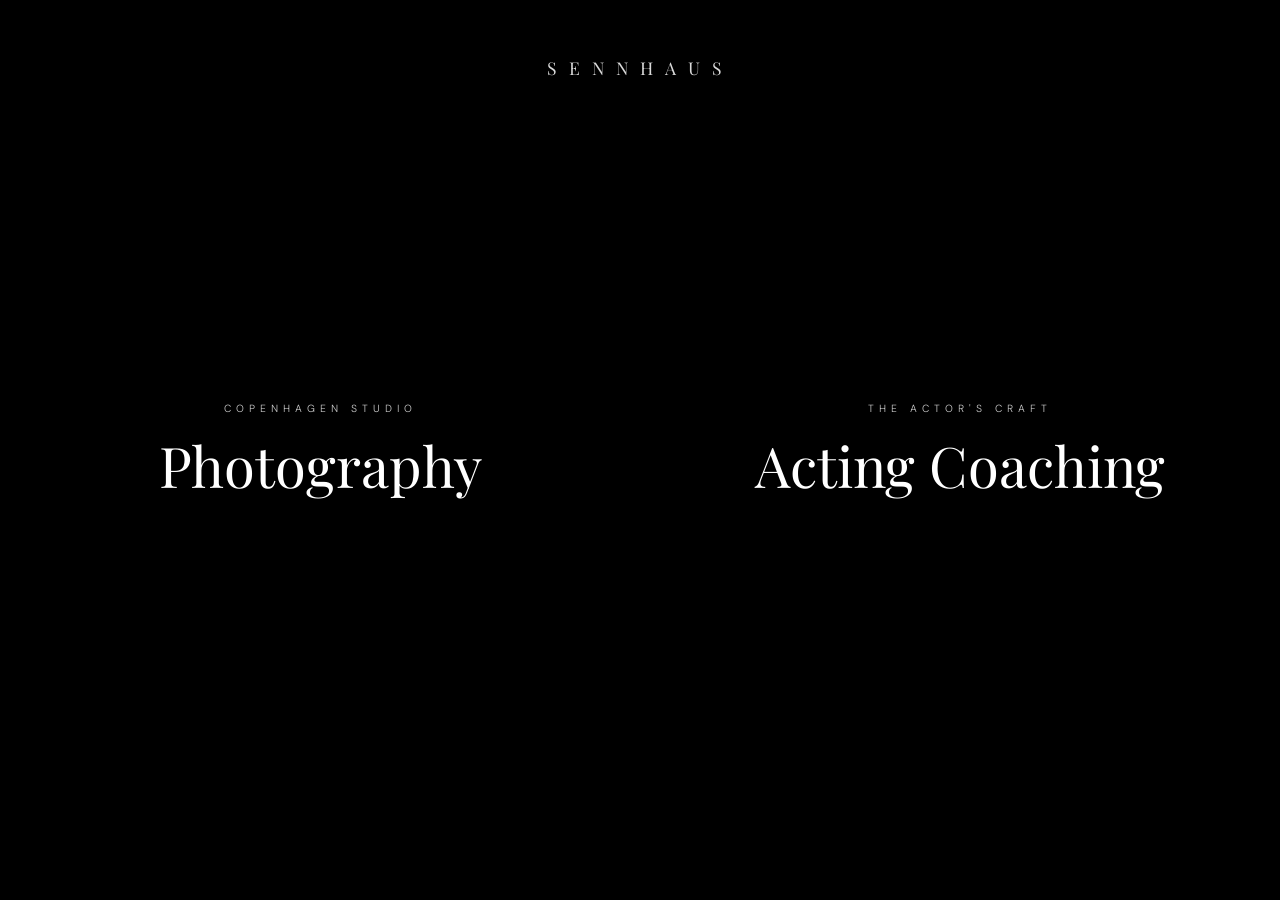
==== commit 8fcc9059: "Added mobile responsiveness" ====
--- a/index.html
+++ b/index.html
@@ -3,6 +3,7 @@
 <head>
     <meta charset="UTF-8">
     <meta name="viewport" content="width=device-width, initial-scale=1.0">
+    <meta name="theme-color" content="#000000">
     <title>Sennhaus | David Senn — Copenhagen</title>
     <link rel="preconnect" href="https://fonts.googleapis.com">
     <link rel="preconnect" href="https://fonts.gstatic.com" crossorigin>
@@ -10,12 +11,10 @@
     <link rel="stylesheet" href="css/styles.css">
 </head>
 <body>
-
     <div id="gateway">
         <div class="gateway-brand" aria-hidden="true">
             <span>Sennhaus</span>
         </div>
-
         <a class="gateway-side photo-side" href="photography/portfolio.html" aria-label="Enter Photography section">
             <div class="gate-bg"></div>
             <div class="gate-content">
@@ -23,7 +22,6 @@
                 <h2>Photography</h2>
             </div>
         </a>
-
         <a class="gateway-side coach-side" href="coaching/training.html" aria-label="Enter Coaching section">
             <div class="gate-bg"></div>
             <div class="gate-content">
@@ -32,7 +30,6 @@
             </div>
         </a>
     </div>
-
     <script src="js/gateway.js"></script>
 </body>
 </html>
--- a/css/styles.css
+++ b/css/styles.css
@@ -3,36 +3,40 @@
    Fonts: Playfair Display / DM Sans
 ═══════════════════════════════════════════════════════════ */
 
-/* ── Design tokens ──────────────────────────────────────── */
 :root {
-    --dark:           #161410;
-    --warm-off-white: #F5F0E8;
-    --brass:          #B8965A;
-    --terracotta:     #B85C4A;
-    --text-muted:     0.7; /* Increased from 0.55 for WCAG Accessibility */
-
+    --bg:             #000000;
+    --fg:             #F5F0E8;
+    --accent:         #d4ad68;
+    --text-muted:     0.7;
     --ease-cinematic: cubic-bezier(0.76, 0, 0.24, 1);
-    
-    --bg:     var(--dark);
+    --ease-spring:    cubic-bezier(0.22, 1, 0.36, 1);
+    color-scheme: dark;
+}
+
+.menu-toggle { display: none; }
+
+body.photography {
+    --bg:     #0d2119;
     --fg:     #F5F0E8;
-    --accent: var(--brass);
+    --accent: #d4ad68;
+}
+
+body.coaching {
+    --bg:     #2B2333;
+    --fg:     #F4EEF7;
+    --accent: #daaff9;
+}
+
+*, *::before, *::after { 
+    margin: 0; 
+    padding: 0; 
+    box-sizing: border-box; 
 }
 
 *:focus-visible {
     outline: 2px solid var(--accent);
     outline-offset: 4px;
 }
-
-/* Acting Training pages override via <body class="coaching"> */
-body.coaching {
-    /* "The Studio" - A safe, trusting, rigorous space */
-    --bg:     #F2F2F0; /* A crisp, neutral studio wall (removes the spa yellow/peach) */
-    --fg:     #1C1E1C; /* Grounded charcoal, highly accessible but softer than pure black */
-    --accent: #4A5D4E; /* Muted studio green - universally signals 'safety' and 'growth' */
-}
-
-/* ── Reset ──────────────────────────────────────────────── */
-*, *::before, *::after { margin: 0; padding: 0; box-sizing: border-box; }
 
 body {
     font-family: 'DM Sans', sans-serif;
@@ -40,54 +44,62 @@
     background-color: var(--bg);
     color: var(--fg);
     overflow-x: hidden;
+    transition: background-color 0.4s var(--ease-cinematic);
+    -webkit-font-smoothing: antialiased;
 }
 
 img { display: block; max-width: 100%; }
 
-/* ── Typography ─────────────────────────────────────────── */
 h1 {
     font-family: 'Playfair Display', serif;
-    font-size: clamp(2.8rem, 6vw, 5rem);
+    font-size: clamp(2.5rem, 8vw, 5rem);
     font-weight: 400;
     line-height: 1.1;
     letter-spacing: -0.02em;
     margin-bottom: 1.5rem;
 }
 
+h2 {
+    font-family: 'Playfair Display', serif;
+    font-size: clamp(1.8rem, 5vw, 2.8rem);
+    font-weight: 400;
+    line-height: 1.2;
+    margin-bottom: 1.5rem;
+}
+
 h3 {
     font-family: 'Playfair Display', serif;
-    font-size: clamp(1.4rem, 2.5vw, 2rem);
+    font-size: clamp(1.4rem, 4vw, 2rem);
     font-weight: 400;
     margin-bottom: 0.75rem;
 }
 
 .intro {
-    font-size: clamp(1rem, 1.5vw, 1.15rem);
+    font-size: clamp(1rem, 2vw, 1.15rem);
     line-height: 1.85;
     opacity: var(--text-muted);
     max-width: 680px;
     margin-bottom: 4rem;
 }
 
-
-/* ═══════════════════════════════════════════════════════════
-   GATEWAY  (index.html only)
-═══════════════════════════════════════════════════════════ */
+/* ── GATEWAY ── */
 #gateway {
     display: flex;
+    flex-direction: row;
     height: 100dvh;
-    width: 100%;
-    background: #000;
+    width: 100vw;
+    background: var(--bg);
     position: relative;
-}
-
-/* EDITORIAL TOP ANCHOR: Calm, static, high-end */
+    overflow: hidden;
+    animation: gatewayEnter 0.8s var(--ease-cinematic) both;
+}
+
 .gateway-brand {
     position: absolute;
-    top: 3.5rem; /* Pinned to the top */
+    top: 3.5rem;
     left: 50%;
     transform: translateX(-50%);
-    z-index: 10;
+    z-index: 100;
     pointer-events: none;
     text-align: center;
 }
@@ -98,54 +110,64 @@
     color: #fff;
     letter-spacing: 12px;
     text-transform: uppercase;
-    opacity: 0.85; /* Softened so it doesn't distract from the photography */
-}
-
+    opacity: 0.85;
+    display: block;
+    transition: opacity 0.4s ease;
+}
+
+body.gateway-exiting .gateway-brand span { opacity: 0; }
 
 .gateway-side {
+    position: relative;
     flex: 1;
-    position: relative;
     display: flex;
     flex-direction: column;
     justify-content: center;
     align-items: center;
     overflow: hidden;
     text-decoration: none;
-    transition: flex 0.4s cubic-bezier(0.2, 1, 0.3, 1);
-}
-
-
-.gateway-side:hover { flex: 1.65; }
+    transition: flex 0.6s var(--ease-cinematic);
+    z-index: 1;
+}
+
+.gateway-side.is-selected { flex: 100; z-index: 10; }
+
+body.gateway-exiting .gateway-side:not(.is-selected) {
+    flex: 0;
+    opacity: 0;
+    transition: flex 0.6s var(--ease-cinematic), opacity 0.3s ease;
+}
 
 .gate-bg {
     position: absolute;
-    inset: 0;
+    inset: -15%;
+    width: 130%;
+    height: 130%;
     background-size: cover;
     background-position: center;
-    filter: brightness(0.35) grayscale(100%);
-    /* Both are exactly 0.4s now! */
-    transition: transform 0.4s cubic-bezier(0.2, 1, 0.3, 1), 
-                filter 0.4s cubic-bezier(0.2, 1, 0.3, 1);
-}
-
-.gateway-side:hover .gate-bg {
-    transform: scale(1.08);
-    filter: brightness(0.55) grayscale(0%);
-}
-
-.photo-side .gate-bg {
-    background-image: url('https://images.unsplash.com/photo-1492633423870-43d1cd2775eb?auto=format&fit=crop&w=1600&q=80');
-}
-
-.coach-side .gate-bg {
-    /* Dramatic, creative empty stage / rehearsal room lighting */
-    background-image: url('https://images.unsplash.com/photo-1507924538820-ace2d55b809c?auto=format&fit=crop&w=1600&q=80');
-    border-left: 1px solid rgba(255,255,255,0.06);
+    filter: brightness(0.45) grayscale(50%);
+    transition: transform 0.8s var(--ease-spring), filter 0.6s ease;
+}
+
+.photo-side .gate-bg { background-image: url('https://images.unsplash.com/photo-1492633423870-43d1cd2775eb?auto=format&fit=crop&w=1600&q=80'); }
+.coach-side .gate-bg { background-image: url('https://images.unsplash.com/photo-1643651577200-d5438cd71eff?auto=format&fit=crop&w=1600&q=80'); }
+
+@media (hover: hover) {
+    .gate-bg { filter: brightness(0.35) grayscale(100%); }
+    .gateway-side:hover .gate-bg,
+    .gateway-side.is-selected .gate-bg {
+        transform: scale(1.05);
+        filter: brightness(0.5) grayscale(0%);
+    }
+    .gateway-side:hover .gate-content h2,
+    .gateway-side.is-selected .gate-content h2 {
+        transform: scale(1.08);
+    }
 }
 
 .gate-content {
     position: relative;
-    z-index: 2;
+    z-index: 20;
     text-align: center;
     color: #fff;
     pointer-events: none;
@@ -154,53 +176,32 @@
 .gate-content p {
     font-size: 0.65rem;
     text-transform: uppercase;
-    letter-spacing: 6px;
-    opacity: 0.5;
-    margin-bottom: 1.2rem;
-}
+    letter-spacing: 5px;
+    opacity: 0.8;
+    margin-bottom: 1rem;
+    transition: opacity 0.3s ease;
+}
+
+body.gateway-exiting .gate-content p { opacity: 0; }
 
 .gate-content h2 {
-    font-family: 'Playfair Display', serif;
-    font-size: clamp(2.4rem, 5vw, 4rem);
-    font-weight: 400;
-}
-
-/* Underline reveal on hover */
-.gateway-side::after {
-    content: '';
-    position: absolute;
-    bottom: 3rem;
-    left: 50%;
-    transform: translateX(-50%) scaleX(0);
-    width: 36px;
-    height: 1px;
-    background: rgba(255,255,255,0.4);
-    transition: transform 0.3s var(--ease-cinematic) 0.1s;
-    z-index: 3;
-}
-.gateway-side:hover::after { transform: translateX(-50%) scaleX(1); }
-
-
-/* ═══════════════════════════════════════════════════════════
-   NAVIGATION
-═══════════════════════════════════════════════════════════ */
+    font-size: clamp(2rem, 8vw, 3.5rem);
+    margin-bottom: 0; 
+    transition: transform 0.8s var(--ease-spring);
+    transform-origin: center;
+}
+
+/* ── NAV ── */
 nav {
-    position: fixed;
-    top: 0;
     width: 100%;
+    background: var(--bg);
+    border-bottom: 1px solid rgba(128,128,128,0.12);
     z-index: 100;
-    padding: 2rem 5%;
     display: flex;
     justify-content: space-between;
     align-items: center;
-    background: var(--bg);
-    border-bottom: 1px solid rgba(128,128,128,0.12);
-    /* REMOVED: animation: navReveal */
-}
-
-@keyframes navReveal {
-    from { opacity: 0; transform: translateY(-16px); }
-    to   { opacity: 1; transform: translateY(0); }
+    padding-block: 1.25rem;
+    padding-inline: clamp(5%, calc((100% - 1300px) / 2 + 5%), 10%);
 }
 
 .nav-logo {
@@ -211,9 +212,10 @@
     font-weight: 700;
     text-transform: uppercase;
     text-decoration: none;
-    transition: opacity 0.25s;
-}
-.nav-logo:hover { opacity: 0.65; }
+    transition: filter 0.2s;
+    padding-block: 0.5rem;
+}
+.nav-logo:hover { filter: brightness(1.15); }
 
 .nav-links {
     display: flex;
@@ -223,54 +225,101 @@
 }
 
 .nav-links a {
+    position: relative;
     text-decoration: none;
     color: var(--fg);
-    font-size: 0.7rem;
-    text-transform: uppercase;
-    letter-spacing: 2.5px;
-    opacity: 0.45;
+    font-size: 0.85rem;
+    text-transform: uppercase;
+    letter-spacing: 2px;
+    opacity: 0.75;
     transition: opacity 0.2s;
-}
-.nav-links a:hover { opacity: 0.8; }
+    padding-block: 0.5rem;
+    display: block;
+    white-space: nowrap;
+}
+
+.nav-links a:hover { opacity: 1; }
+
+.nav-links a:not(.nav-switch)::after {
+    content: '';
+    position: absolute;
+    left: 0;
+    bottom: 0;
+    width: 100%;
+    height: 1px;
+    background-color: var(--fg);
+    transform: scaleX(0);
+    transform-origin: right;
+    transition: transform 0.3s var(--ease-cinematic);
+}
+
+.nav-links a:not(.nav-switch):hover::after {
+    transform: scaleX(1);
+    transform-origin: left;
+}
 
 .nav-links a[aria-current="page"] {
     opacity: 1;
     color: var(--accent);
-    border-bottom: 1px solid var(--accent);
-    padding-bottom: 4px;
-}
-
-.nav-switch {
-    border: 1px solid var(--accent) !important;
-    padding: 7px 18px !important;
+}
+
+.nav-links a[aria-current="page"]::after {
+    background-color: var(--accent);
+    transform: scaleX(1);
+}
+
+.nav-links a.nav-switch {
+    display: inline-flex;
+    align-items: center;
+    justify-content: center;
+    min-width: 185px;
+    background: transparent;
+    color: var(--fg);
+    border: 1px solid var(--accent);
+    padding: 10px 18px;
     border-radius: 1px;
     font-style: italic;
-    opacity: 0.9 !important;
-    transition: background 0.25s, color 0.25s !important;
-}
-.nav-switch:hover {
-    background: var(--accent) !important;
-    color: #fff !important;
-    opacity: 1 !important;
-}
-
-
-/* ═══════════════════════════════════════════════════════════
-   PAGE CONTENT
-═══════════════════════════════════════════════════════════ */
+    opacity: 1; 
+    overflow: hidden;
+    z-index: 1;
+    transition: color 0.5s var(--ease-cinematic), filter 0.5s var(--ease-cinematic), transform 0.5s var(--ease-cinematic);
+}
+
+.nav-links a.nav-switch::before {
+    content: '';
+    position: absolute;
+    inset: -4px;
+    background: var(--accent);
+    transform: scaleX(0);
+    transform-origin: left;
+    transition: transform 0.5s var(--ease-cinematic);
+    z-index: -1;
+}
+
+@media (hover: hover) {
+    .nav-links a.nav-switch:hover {
+        color: var(--bg);
+        filter: brightness(1.15);
+        transform: scale(1.015);
+        transition: color 0.5s var(--ease-cinematic), filter 0.5s var(--ease-cinematic) 0.25s, transform 0.5s var(--ease-cinematic);
+    }
+    .nav-links a.nav-switch:hover::before { transform: scaleX(1.1); }
+}
+
+.nav-links a.nav-switch:active {
+    transform: scale(0.96);
+    filter: brightness(0.9);
+    transition: transform 0s;
+}
+
+/* ── CONTENT ── */
 main {
-    padding: clamp(110px, 14vw, 190px) 5% 100px;
+    padding: clamp(40px, 6vw, 80px) 5% 100px;
     max-width: 1300px;
     margin: 0 auto;
-    /* REMOVED: animation: contentReveal */
-}
-
-@keyframes contentReveal {
-    from { opacity: 0; transform: translateY(28px); }
-    to   { opacity: 1; transform: translateY(0); }
-}
-
-/* ── Grid ────────────────────────────────────────────────── */
+    animation: contentReveal 0.6s var(--ease-cinematic) both;
+}
+
 .grid-2 {
     display: grid;
     grid-template-columns: 1fr 1fr;
@@ -278,11 +327,15 @@
     margin-bottom: 6rem;
 }
 
-/* ── Card ────────────────────────────────────────────────── */
 .card {
     padding: 3rem 2.5rem;
     border: 1px solid rgba(128,128,128,0.14);
     background: rgba(128,128,128,0.03);
+}
+
+.card--featured {
+    border-color: var(--accent);
+    margin-bottom: 4rem;
 }
 
 .card-body {
@@ -298,6 +351,7 @@
     font-size: 1.5rem;
     color: var(--accent);
     margin-top: 0.5rem;
+    margin-bottom: 1.5rem;
 }
 
 .feature-list {
@@ -305,23 +359,23 @@
     line-height: 2.2;
     opacity: var(--text-muted);
     font-size: 0.9rem;
+    margin-bottom: 1.5rem;
 }
 .feature-list li::before { content: '— '; opacity: 0.4; }
 
-/* ── Portfolio masonry ──────────────────────────────────── */
+.about-portrait { width: 100%; display: block; filter: grayscale(100%); }
+.about-text { display: flex; flex-direction: column; gap: 2rem; }
+
 .masonry { columns: 2; column-gap: 18px; }
-
 .masonry img {
     width: 100%;
     margin-bottom: 18px;
     filter: grayscale(100%);
     transition: filter 0.9s var(--ease-cinematic);
 }
-.masonry img:hover { filter: grayscale(0%); }
-
-/* ── Testimonials ───────────────────────────────────────── */
+@media (hover: hover) { .masonry img:hover { filter: grayscale(0%); } }
+
 .testimonial { display: flex; flex-direction: column; gap: 1.5rem; }
-
 .testimonial-quote {
     font-family: 'Playfair Display', serif;
     font-size: 1.1rem;
@@ -340,10 +394,7 @@
     font-style: normal;
 }
 
-
-/* ═══════════════════════════════════════════════════════════
-   BOOKING FORM
-═══════════════════════════════════════════════════════════ */
+/* ── FORMS ── */
 .booking-form { display: flex; flex-direction: column; }
 
 .form-label {
@@ -356,46 +407,55 @@
 
 input, select, textarea {
     width: 100%;
-    padding: 1rem 1.1rem;
+    padding: 1.2rem;
     background: transparent;
     border: 1px solid rgba(128,128,128,0.28);
     color: var(--fg);
     font-family: 'DM Sans', sans-serif;
-    font-size: 0.95rem;
+    font-size: 16px;
     margin-bottom: 1.6rem;
     border-radius: 0;
     -webkit-appearance: none;
     appearance: none;
     transition: border-color 0.25s;
 }
-input:focus, select:focus, textarea:focus {
-    outline: none;
-    border-color: var(--accent);
-}
-textarea { resize: vertical; min-height: 130px; }
+
+input:focus, select:focus, textarea:focus { outline: none; border-color: var(--accent); }
+textarea { resize: vertical; min-height: 140px; }
+
+select {
+    background-image: url("data:image/svg+xml,%3Csvg xmlns='http://www.w3.org/2000/svg' width='12' height='7' viewBox='0 0 12 7'%3E%3Cpath d='M1 1l5 5 5-5' stroke='%23888' stroke-width='1.5' fill='none' stroke-linecap='round'/%3E%3C/svg%3E");
+    background-repeat: no-repeat;
+    background-position: right 1.2rem center;
+    padding-right: 3rem;
+    cursor: pointer;
+}
 
 .submit-btn {
+    display: inline-block;
     background: var(--accent);
-    color: #fff;
-    border: none;
-    padding: 1.1rem 2.5rem;
+    color: var(--bg);
+    border: 1px solid var(--accent);
+    padding: 1.2rem 2.5rem;
     font-family: 'DM Sans', sans-serif;
-    font-size: 0.7rem;
+    font-size: 0.75rem;
+    font-weight: 500;
     text-transform: uppercase;
     letter-spacing: 3px;
+    text-decoration: none;
     cursor: pointer;
     align-self: flex-start;
-    transition: opacity 0.25s, transform 0.2s;
-}
-.submit-btn:hover { opacity: 0.85; transform: translateY(-1px); }
-.submit-btn:active { transform: translateY(0); }
-
-
-/* ═══════════════════════════════════════════════════════════
-   FOOTER
-═══════════════════════════════════════════════════════════ */
+    transform-origin: left center;
+    transition: filter 0.2s, transform 0.3s ease-out;
+}
+
+@media (hover: hover) {
+    .submit-btn:hover { filter: brightness(1.15); transform: scale(1.02); transition: filter 0.2s, transform 0s; }
+}
+.submit-btn:active { transform: scale(0.97); filter: brightness(0.9); transition: transform 0s; }
+
 footer {
-    padding: 5rem 5% 3rem;
+    padding: 3rem 5% 4rem;
     text-align: center;
     font-size: 0.65rem;
     letter-spacing: 3.5px;
@@ -403,47 +463,146 @@
     opacity: 0.3;
 }
 
-
-/* ═══════════════════════════════════════════════════════════
-   RESPONSIVE
-═══════════════════════════════════════════════════════════ */
+/* ── ANIMATIONS ── */
+body.gateway-exiting { overflow: hidden; animation: gatewayFadeOut 0.6s var(--ease-cinematic) forwards; }
+body.site-exiting { animation: siteExitReverse 0.4s ease forwards; }
+
+@keyframes gatewayEnter { from { opacity: 0; transform: scale(1.02); } to { opacity: 1; transform: scale(1); } }
+@keyframes gatewayFadeOut { from { opacity: 1; filter: brightness(1) blur(0px); } to { opacity: 0; filter: brightness(0.8) blur(4px); } }
+@keyframes siteExitReverse { from { opacity: 1; } to { opacity: 0; } }
+@keyframes contentReveal { from { opacity: 0; transform: scale(0.98) translateY(-0.5rem); } to { opacity: 1; transform: scale(1) translateY(0); } }
+
+/* ── RESPONSIVE ── */
 @media (max-width: 900px) {
-    .grid-2 { grid-template-columns: 1fr; gap: 2.5rem; }
-    .gateway-brand { display: none; }
-    .nav-links { gap: 1.5rem; }
+    .grid-2 { grid-template-columns: 1fr; gap: 3rem; }
+    #gateway { flex-direction: column; }
+    .gateway-brand { top: 2rem; }
+    
+    /* ── Mobile Top Bar ── */
+    nav {
+        flex-direction: row; /* Keep elements side-by-side */
+        align-items: center;
+        padding-block: 1.25rem;
+    }
+
+    .nav-logo { z-index: 200; position: relative; }
+
+    /* Elegant offset-line hamburger menu */
+    .menu-toggle {
+        display: flex;
+        flex-direction: column;
+        justify-content: center;
+        align-items: flex-end; /* Aligns the shorter line to the right */
+        gap: 6px;
+        width: 44px;
+        height: 44px;
+        background: transparent;
+        border: none;
+        cursor: pointer;
+        z-index: 200;
+        position: relative;
+    }
+
+    .menu-toggle .line {
+        display: block;
+        height: 1px;
+        background: var(--fg);
+        transition: transform 0.4s var(--ease-cinematic), width 0.4s var(--ease-cinematic);
+    }
+
+    .line-1 { width: 24px; }
+    .line-2 { width: 16px; }
+
+    /* Transform into an 'X' perfectly */
+    .menu-toggle[aria-expanded="true"] .line-1 {
+        transform: translateY(3.5px) rotate(45deg);
+    }
+    .menu-toggle[aria-expanded="true"] .line-2 {
+        width: 24px;
+        transform: translateY(-3.5px) rotate(-45deg);
+    }
+
+    /* ── Fullscreen Overlay ── */
+    .nav-links {
+        position: fixed;
+        inset: 0;
+        width: 100vw;
+        height: 100dvh;
+        background: var(--bg);
+        flex-direction: column;
+        justify-content: center;
+        align-items: center;
+        gap: 2rem;
+        z-index: 150;
+        opacity: 0;
+        visibility: hidden;
+        pointer-events: none;
+        transition: opacity 0.5s var(--ease-cinematic), visibility 0.5s;
+    }
+
+    .nav-links.is-open {
+        opacity: 1;
+        visibility: visible;
+        pointer-events: auto;
+    }
+
+    /* Massive Editorial Typography */
+    .nav-links a:not(.nav-switch) {
+        font-family: 'Playfair Display', serif;
+        font-size: clamp(2.5rem, 8vw, 3.5rem);
+        text-transform: none;
+        letter-spacing: 0;
+        opacity: 0;
+        transform: translateY(-30px);
+        transition: opacity 0.4s ease, transform 0.6s var(--ease-cinematic);
+    }
+
+    .nav-links.is-open a:not(.nav-switch) {
+        opacity: 0.6;
+        transform: translateY(0);
+    }
+
+    .nav-links.is-open a[aria-current="page"] { opacity: 1; }
+
+    /* Hide the desktop underline effect */
+    .nav-links a:not(.nav-switch)::after { display: none; }
+
+    .nav-links a.nav-switch {
+        margin-top: 2rem;
+        background: var(--accent);
+        color: var(--bg);
+        font-size: 0.85rem;
+        font-weight: 500;
+        font-style: normal;
+        padding: 18px 36px;
+        border: none;
+        border-radius: 2px; /* Very subtle softening */
+        opacity: 0;
+        transform: translateY(-30px);
+        transition: opacity 0.4s ease, transform 0.6s var(--ease-cinematic);
+    }
+
+    /* Dramatic tactile tap effect */
+    .nav-links a.nav-switch:active {
+        transform: scale(0.92);
+        filter: brightness(1.2);
+        transition: transform 0.1s, filter 0.1s;
+    }
+
+    .nav-links.is-open a.nav-switch {
+        opacity: 1;
+        transform: translateY(0);
+    }
+
+    /* Staggered Entrance Animation */
+    .nav-links li:nth-child(1) a { transition-delay: 0.05s; }
+    .nav-links li:nth-child(2) a { transition-delay: 0.10s; }
+    .nav-links li:nth-child(3) a { transition-delay: 0.15s; }
+    .nav-links li:nth-child(4) a { transition-delay: 0.20s; }
+    .nav-links li:nth-child(5) a { transition-delay: 0.25s; }
 }
 
 @media (max-width: 600px) {
     .masonry { columns: 1; }
-    .gate-content h2 { font-size: 2.5rem; }
-}
-
-
-/* ═══════════════════════════════════════════════════════════
-   VIEW TRANSITIONS API (Cinematic Cross-fade)
-═══════════════════════════════════════════════════════════ */
-
-/* Enable cross-document transitions natively for future browsers */
-@view-transition {
-    navigation: auto;
-}
-
-/* The page that is leaving (scales down slightly and fades into the dark) */
-::view-transition-old(root) {
-    animation: exitPage 0.4s cubic-bezier(0.76, 0, 0.24, 1) both;
-}
-
-/* The page that is entering (scales in and fades up) */
-::view-transition-new(root) {
-    animation: enterPage 0.4s cubic-bezier(0.76, 0, 0.24, 1) both;
-}
-
-@keyframes exitPage {
-    from { opacity: 1; transform: scale(1); }
-    to   { opacity: 0; transform: scale(0.97); }
-}
-
-@keyframes enterPage {
-    from { opacity: 0; transform: scale(1.03); }
-    to   { opacity: 1; transform: scale(1); }
-}+    .card { padding: 2.5rem 1.5rem; }
+}
